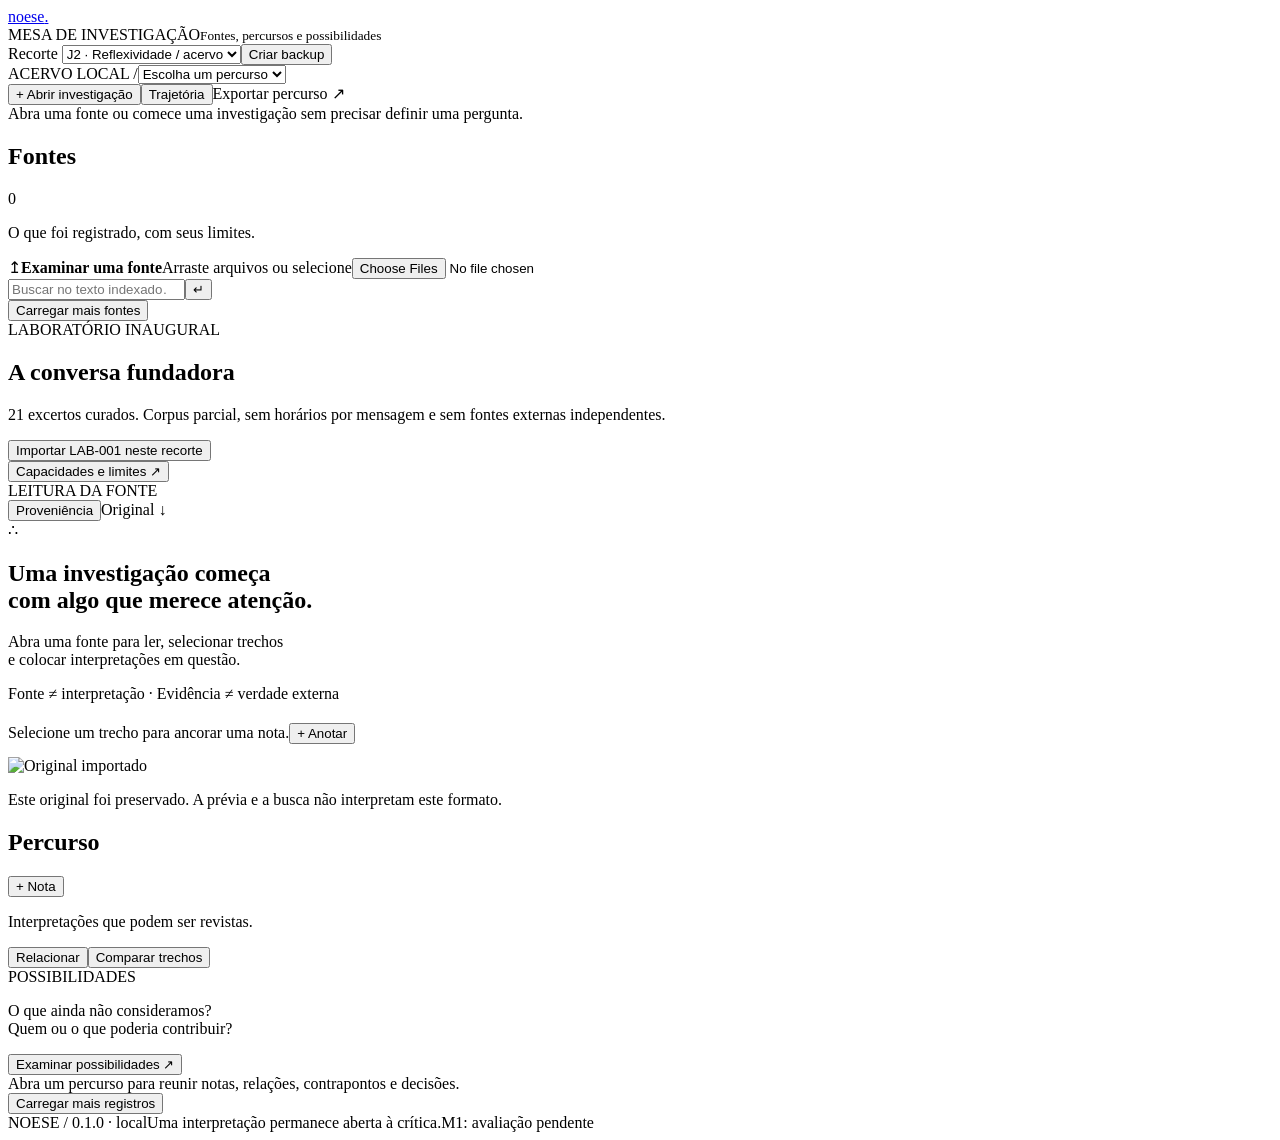
==== web/index.html @ 9e94a11e "feat: implement local NOESE investigation workbench" ====
<!doctype html>
<html lang="pt-BR">
  <head>
    <meta charset="utf-8" />
    <meta name="viewport" content="width=device-width, initial-scale=1" />
    <title>NOESE — Mesa de investigação</title>
    <link rel="stylesheet" href="/style.css" />
    <script src="/app.js" defer></script>
  </head>
  <body>
    <header>
      <a class="brand" href="/"
        >n<span>o</span>ese<span class="brand-dot">.</span></a
      >
      <div class="identity">
        MESA DE INVESTIGAÇÃO<small>Fontes, percursos e possibilidades</small>
      </div>
      <div class="header-actions">
        <label
          >Recorte
          <select id="window" aria-label="Janela de conhecimento">
            <option value="0">J0 · Concepção</option>
            <option value="1">J1 · Contraste</option>
            <option value="2" selected>J2 · Reflexividade / acervo</option>
          </select></label
        ><button id="backup" class="quiet">Criar backup</button>
      </div>
    </header>
    <div class="toolbar">
      <div>
        <span class="live-dot"></span> ACERVO LOCAL
        <span class="separator">/</span
        ><select id="inquiry" aria-label="Investigação atual">
          <option value="">Escolha um percurso</option>
        </select>
      </div>
      <div>
        <button id="new-inquiry">+ Abrir investigação</button
        ><button id="timeline" class="quiet hidden">Trajetória</button
        ><a id="export" class="button quiet hidden">Exportar percurso ↗</a>
      </div>
    </div>
    <div id="status" role="status" aria-live="polite">
      Abra uma fonte ou comece uma investigação sem precisar definir uma
      pergunta.
    </div>
    <main>
      <aside class="sources">
        <div class="section-heading">
          <h1>Fontes</h1>
          <span id="source-count" class="count">0</span>
        </div>
        <p class="muted">O que foi registrado, com seus limites.</p>
        <label id="drop" class="dropzone" tabindex="0">
          <span class="upload-icon">↥</span><strong>Examinar uma fonte</strong
          ><span>Arraste arquivos ou selecione</span
          ><input id="upload" type="file" multiple class="sr-only"
        /></label>
        <form id="search-form" class="search">
          <input
            id="search"
            type="search"
            placeholder="Buscar no texto indexado…"
            aria-label="Buscar nas fontes"
          /><button aria-label="Buscar">↵</button>
        </form>
        <div id="source-list" class="source-list"></div>
        <button id="more-sources" class="quiet hidden">
          Carregar mais fontes
        </button>
        <div class="lab-box">
          <span class="eyebrow">LABORATÓRIO INAUGURAL</span>
          <h2>A conversa fundadora</h2>
          <p>
            21 excertos curados. Corpus parcial, sem horários por mensagem e sem
            fontes externas independentes.
          </p>
          <button id="lab">Importar LAB-001 neste recorte</button>
        </div>
        <button id="capabilities" class="quiet wide">
          Capacidades e limites ↗
        </button>
      </aside>
      <section class="reader">
        <div class="section-heading">
          <span class="eyebrow">LEITURA DA FONTE</span>
          <div>
            <button id="source-history" class="quiet hidden">
              Proveniência</button
            ><a id="original" class="button quiet hidden">Original ↓</a>
          </div>
        </div>
        <div id="reader-empty" class="empty">
          <div class="orb">∴</div>
          <h1>Uma investigação começa<br />com algo que merece atenção.</h1>
          <p>
            Abra uma fonte para ler, selecionar trechos<br />e colocar
            interpretações em questão.
          </p>
          <span class="footnote"
            >Fonte ≠ interpretação · Evidência ≠ verdade externa</span
          >
        </div>
        <div id="reader-body" class="hidden">
          <h1 id="source-title"></h1>
          <div id="source-meta" class="meta"></div>
          <div id="selection-bar">
            <span id="selection-label"
              >Selecione um trecho para ancorar uma nota.</span
            ><button id="annotate">+ Anotar</button>
          </div>
          <pre id="source-text" tabindex="0"></pre>
          <img id="source-image" alt="Original importado" class="hidden" />
          <p id="preview-limit" class="hidden muted">
            Este original foi preservado. A prévia e a busca não interpretam
            este formato.
          </p>
        </div>
      </section>
      <aside class="investigation">
        <div class="section-heading">
          <h1>Percurso</h1>
          <button id="free-note" class="quiet">+ Nota</button>
        </div>
        <p class="muted">Interpretações que podem ser revistas.</p>
        <div class="investigation-actions">
          <button id="relate">Relacionar</button
          ><button id="compare">Comparar trechos</button>
        </div>
        <div class="exploration">
          <span class="eyebrow">POSSIBILIDADES</span>
          <p>
            O que ainda não consideramos?<br />Quem ou o que poderia contribuir?
          </p>
          <button id="explore">Examinar possibilidades ↗</button>
        </div>
        <div id="candidate-list"></div>
        <div id="notes-empty" class="small-empty">
          Abra um percurso para reunir notas, relações, contrapontos e decisões.
        </div>
        <div id="notes"></div>
        <button id="more-notes" class="quiet hidden">
          Carregar mais registros
        </button>
      </aside>
    </main>
    <footer>
      <span>NOESE <span class="muted">/ 0.1.0 · local</span></span
      ><span>Uma interpretação permanece aberta à crítica.</span
      ><span class="muted">M1: avaliação pendente</span>
    </footer>
    <dialog id="dialog">
      <form id="dialog-form">
        <div class="section-heading">
          <h2 id="dialog-title"></h2>
          <button
            id="dialog-close"
            type="button"
            class="quiet"
            aria-label="Fechar"
          >
            ✕
          </button>
        </div>
        <div id="dialog-content"></div>
        <div id="dialog-actions">
          <button id="dialog-cancel" type="button" class="quiet">
            Cancelar</button
          ><button id="dialog-submit" type="submit" class="primary">
            Salvar
          </button>
        </div>
      </form>
    </dialog>
  </body>
</html>
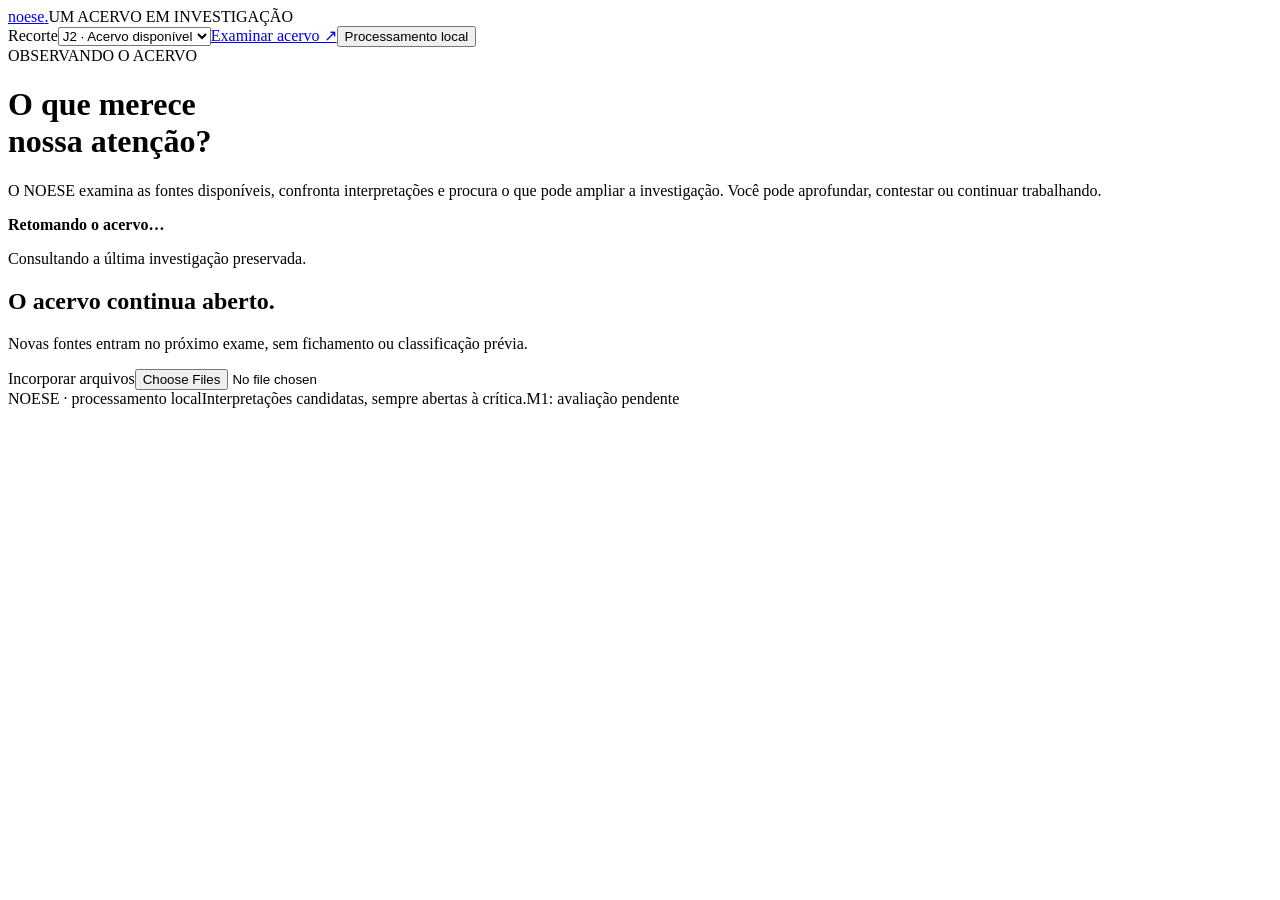
==== commit 5220f502: "feat: add experimental source-grounded investigator and attention view" ====
--- a/web/index.html
+++ b/web/index.html
@@ -2,175 +2,78 @@
 <html lang="pt-BR">
   <head>
     <meta charset="utf-8" />
-    <meta name="viewport" content="width=device-width, initial-scale=1" />
-    <title>NOESE — Mesa de investigação</title>
-    <link rel="stylesheet" href="/style.css" />
-    <script src="/app.js" defer></script>
+    <meta name="viewport" content="width=device-width,initial-scale=1" />
+    <title>NOESE — O que merece atenção?</title>
+    <link rel="stylesheet" href="/attention.css" />
+    <script src="/attention.js" defer></script>
   </head>
   <body>
     <header>
-      <a class="brand" href="/"
-        >n<span>o</span>ese<span class="brand-dot">.</span></a
-      >
-      <div class="identity">
-        MESA DE INVESTIGAÇÃO<small>Fontes, percursos e possibilidades</small>
-      </div>
-      <div class="header-actions">
-        <label
-          >Recorte
-          <select id="window" aria-label="Janela de conhecimento">
+      <a href="/" class="brand">noese<span>.</span></a
+      ><span class="identity">UM ACERVO EM INVESTIGAÇÃO</span>
+      <nav>
+        <label class="window-label"
+          >Recorte<select id="window">
             <option value="0">J0 · Concepção</option>
             <option value="1">J1 · Contraste</option>
-            <option value="2" selected>J2 · Reflexividade / acervo</option>
+            <option value="2" selected>J2 · Acervo disponível</option>
           </select></label
-        ><button id="backup" class="quiet">Criar backup</button>
+        ><a href="/mesa">Examinar acervo ↗</a
+        ><button id="settings-button" class="text-button">
+          Processamento local
+        </button>
+      </nav>
+    </header>
+    <main>
+      <div class="eyebrow">
+        <span class="live-dot"></span
+        ><span id="archive-label">OBSERVANDO O ACERVO</span>
       </div>
-    </header>
-    <div class="toolbar">
-      <div>
-        <span class="live-dot"></span> ACERVO LOCAL
-        <span class="separator">/</span
-        ><select id="inquiry" aria-label="Investigação atual">
-          <option value="">Escolha um percurso</option>
-        </select>
-      </div>
-      <div>
-        <button id="new-inquiry">+ Abrir investigação</button
-        ><button id="timeline" class="quiet hidden">Trajetória</button
-        ><a id="export" class="button quiet hidden">Exportar percurso ↗</a>
-      </div>
-    </div>
-    <div id="status" role="status" aria-live="polite">
-      Abra uma fonte ou comece uma investigação sem precisar definir uma
-      pergunta.
-    </div>
-    <main>
-      <aside class="sources">
-        <div class="section-heading">
-          <h1>Fontes</h1>
-          <span id="source-count" class="count">0</span>
+      <h1>O que merece<br />nossa atenção<span>?</span></h1>
+      <p class="intro">
+        O NOESE examina as fontes disponíveis, confronta interpretações e
+        procura o que pode ampliar a investigação. Você pode aprofundar,
+        contestar ou continuar trabalhando.
+      </p>
+      <div id="message" role="status" aria-live="polite"></div>
+      <section id="activity" class="activity">
+        <div class="activity-line">
+          <span id="activity-dot" class="activity-dot"></span
+          ><strong id="activity-title">Retomando o acervo…</strong
+          ><span id="activity-model"></span>
         </div>
-        <p class="muted">O que foi registrado, com seus limites.</p>
-        <label id="drop" class="dropzone" tabindex="0">
-          <span class="upload-icon">↥</span><strong>Examinar uma fonte</strong
-          ><span>Arraste arquivos ou selecione</span
-          ><input id="upload" type="file" multiple class="sr-only"
-        /></label>
-        <form id="search-form" class="search">
-          <input
-            id="search"
-            type="search"
-            placeholder="Buscar no texto indexado…"
-            aria-label="Buscar nas fontes"
-          /><button aria-label="Buscar">↵</button>
-        </form>
-        <div id="source-list" class="source-list"></div>
-        <button id="more-sources" class="quiet hidden">
-          Carregar mais fontes
-        </button>
-        <div class="lab-box">
-          <span class="eyebrow">LABORATÓRIO INAUGURAL</span>
-          <h2>A conversa fundadora</h2>
+        <p id="activity-detail">
+          Consultando a última investigação preservada.
+        </p>
+      </section>
+      <div id="report"></div>
+      <div id="limits"></div>
+      <section class="add-sources">
+        <div>
+          <h2>O acervo continua aberto.</h2>
           <p>
-            21 excertos curados. Corpus parcial, sem horários por mensagem e sem
-            fontes externas independentes.
-          </p>
-          <button id="lab">Importar LAB-001 neste recorte</button>
-        </div>
-        <button id="capabilities" class="quiet wide">
-          Capacidades e limites ↗
-        </button>
-      </aside>
-      <section class="reader">
-        <div class="section-heading">
-          <span class="eyebrow">LEITURA DA FONTE</span>
-          <div>
-            <button id="source-history" class="quiet hidden">
-              Proveniência</button
-            ><a id="original" class="button quiet hidden">Original ↓</a>
-          </div>
-        </div>
-        <div id="reader-empty" class="empty">
-          <div class="orb">∴</div>
-          <h1>Uma investigação começa<br />com algo que merece atenção.</h1>
-          <p>
-            Abra uma fonte para ler, selecionar trechos<br />e colocar
-            interpretações em questão.
-          </p>
-          <span class="footnote"
-            >Fonte ≠ interpretação · Evidência ≠ verdade externa</span
-          >
-        </div>
-        <div id="reader-body" class="hidden">
-          <h1 id="source-title"></h1>
-          <div id="source-meta" class="meta"></div>
-          <div id="selection-bar">
-            <span id="selection-label"
-              >Selecione um trecho para ancorar uma nota.</span
-            ><button id="annotate">+ Anotar</button>
-          </div>
-          <pre id="source-text" tabindex="0"></pre>
-          <img id="source-image" alt="Original importado" class="hidden" />
-          <p id="preview-limit" class="hidden muted">
-            Este original foi preservado. A prévia e a busca não interpretam
-            este formato.
+            Novas fontes entram no próximo exame, sem fichamento ou
+            classificação prévia.
           </p>
         </div>
+        <label class="button upload-label"
+          >Incorporar arquivos<input id="upload" type="file" multiple
+        /></label>
       </section>
-      <aside class="investigation">
-        <div class="section-heading">
-          <h1>Percurso</h1>
-          <button id="free-note" class="quiet">+ Nota</button>
-        </div>
-        <p class="muted">Interpretações que podem ser revistas.</p>
-        <div class="investigation-actions">
-          <button id="relate">Relacionar</button
-          ><button id="compare">Comparar trechos</button>
-        </div>
-        <div class="exploration">
-          <span class="eyebrow">POSSIBILIDADES</span>
-          <p>
-            O que ainda não consideramos?<br />Quem ou o que poderia contribuir?
-          </p>
-          <button id="explore">Examinar possibilidades ↗</button>
-        </div>
-        <div id="candidate-list"></div>
-        <div id="notes-empty" class="small-empty">
-          Abra um percurso para reunir notas, relações, contrapontos e decisões.
-        </div>
-        <div id="notes"></div>
-        <button id="more-notes" class="quiet hidden">
-          Carregar mais registros
+      <footer>
+        <span>NOESE · processamento local</span
+        ><span>Interpretações candidatas, sempre abertas à crítica.</span
+        ><span>M1: avaliação pendente</span>
+      </footer>
+    </main>
+    <dialog id="dialog">
+      <div class="dialog-heading">
+        <h2 id="dialog-title"></h2>
+        <button id="close-dialog" class="text-button" aria-label="Fechar">
+          ✕
         </button>
-      </aside>
-    </main>
-    <footer>
-      <span>NOESE <span class="muted">/ 0.1.0 · local</span></span
-      ><span>Uma interpretação permanece aberta à crítica.</span
-      ><span class="muted">M1: avaliação pendente</span>
-    </footer>
-    <dialog id="dialog">
-      <form id="dialog-form">
-        <div class="section-heading">
-          <h2 id="dialog-title"></h2>
-          <button
-            id="dialog-close"
-            type="button"
-            class="quiet"
-            aria-label="Fechar"
-          >
-            ✕
-          </button>
-        </div>
-        <div id="dialog-content"></div>
-        <div id="dialog-actions">
-          <button id="dialog-cancel" type="button" class="quiet">
-            Cancelar</button
-          ><button id="dialog-submit" type="submit" class="primary">
-            Salvar
-          </button>
-        </div>
-      </form>
+      </div>
+      <div id="dialog-body"></div>
     </dialog>
   </body>
 </html>
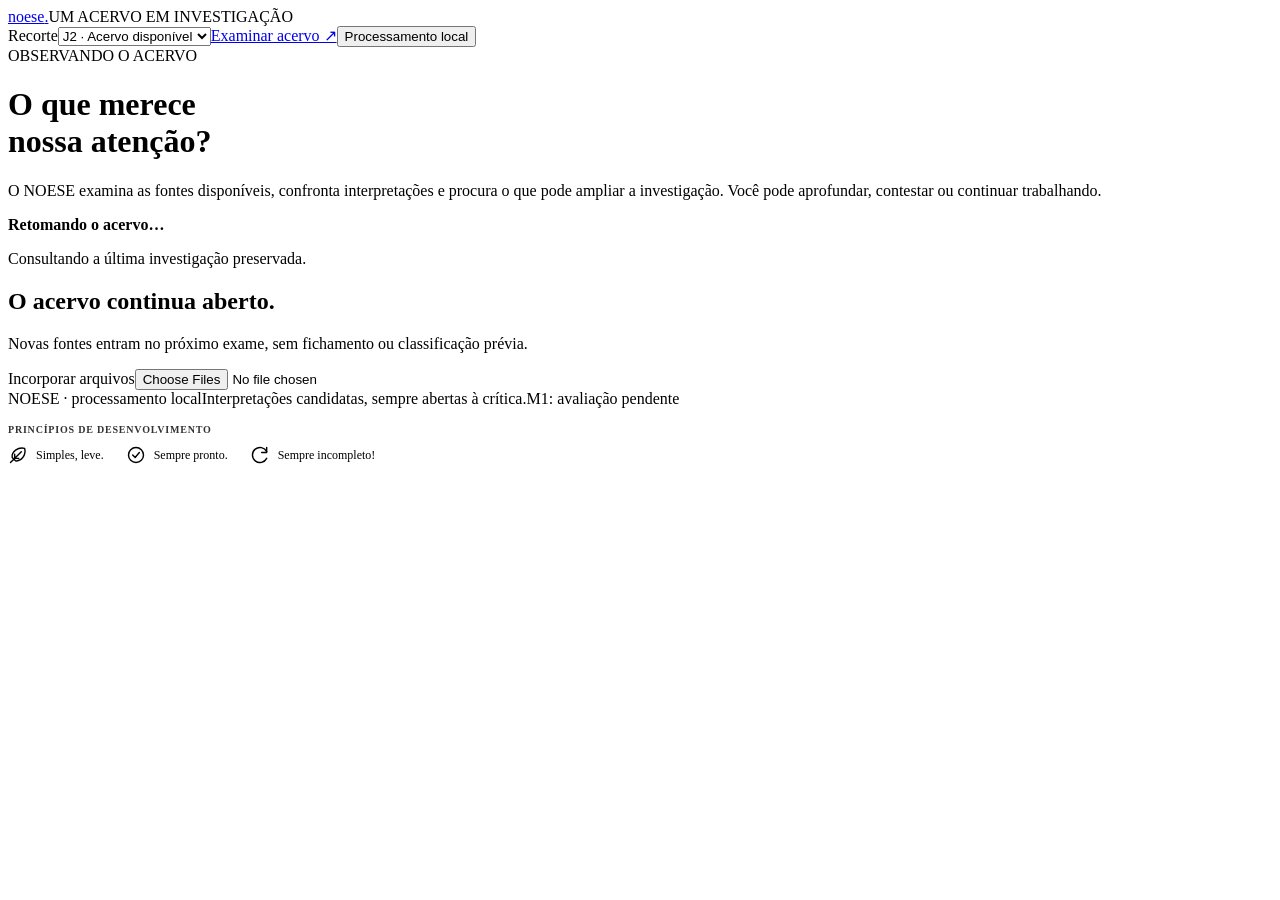
==== commit ccc5643e: "docs: add shared development principles section and assets" ====
--- a/web/index.html
+++ b/web/index.html
@@ -6,7 +6,16 @@
     <title>NOESE — O que merece atenção?</title>
     <link rel="stylesheet" href="/attention.css" />
     <script src="/attention.js" defer></script>
-  </head>
+  <style>
+/* Princípios SisTer: compromissos de desenvolvimento, independentes da saúde do serviço. */
+.sister-principles{grid-column:1/-1;padding:16px 0;font:inherit;color:inherit}
+.sister-principles-title{display:block;font-size:10px;font-weight:700;letter-spacing:.08em;opacity:.8}
+.sister-principles-list{list-style:none!important;display:flex;flex-wrap:wrap;gap:10px 22px;margin:10px 0 0!important;padding:0!important}
+.sister-principles-list li{display:flex!important;align-items:center;gap:8px;font-size:12px;line-height:1.5;color:inherit}
+.sister-principles-list svg{display:block;width:20px!important;height:20px!important;flex:0 0 20px;fill:none!important;stroke:currentColor!important;stroke-width:1.7;stroke-linecap:round;stroke-linejoin:round}
+aside .sister-principles-list{display:grid;gap:8px}
+</style>
+</head>
   <body>
     <header>
       <a href="/" class="brand">noese<span>.</span></a
@@ -65,7 +74,7 @@
         ><span>Interpretações candidatas, sempre abertas à crítica.</span
         ><span>M1: avaliação pendente</span>
       </footer>
-    </main>
+    <section class="sister-principles" aria-label="Princípios de desenvolvimento"><span class="sister-principles-title">PRINCÍPIOS DE DESENVOLVIMENTO</span><ul class="sister-principles-list"><li><svg viewBox="0 0 24 24" width="20" height="20" aria-hidden="true"><path d="M20 4C12 2 4 8 5 15l4 4c7 1 13-7 11-15Z"/><path d="M3 21 16 8M8 16v-5m0 5h5"/></svg><span>Simples, leve.</span></li><li><svg viewBox="0 0 24 24" width="20" height="20" aria-hidden="true"><circle cx="12" cy="12" r="9"/><path d="m8 12 3 3 5-6"/></svg><span>Sempre pronto.</span></li><li><svg viewBox="0 0 24 24" width="20" height="20" aria-hidden="true"><path d="M20 8a9 9 0 1 0 0 8"/><path d="M20 3v6h-6"/></svg><span>Sempre incompleto!</span></li></ul></section></main>
     <dialog id="dialog">
       <div class="dialog-heading">
         <h2 id="dialog-title"></h2>
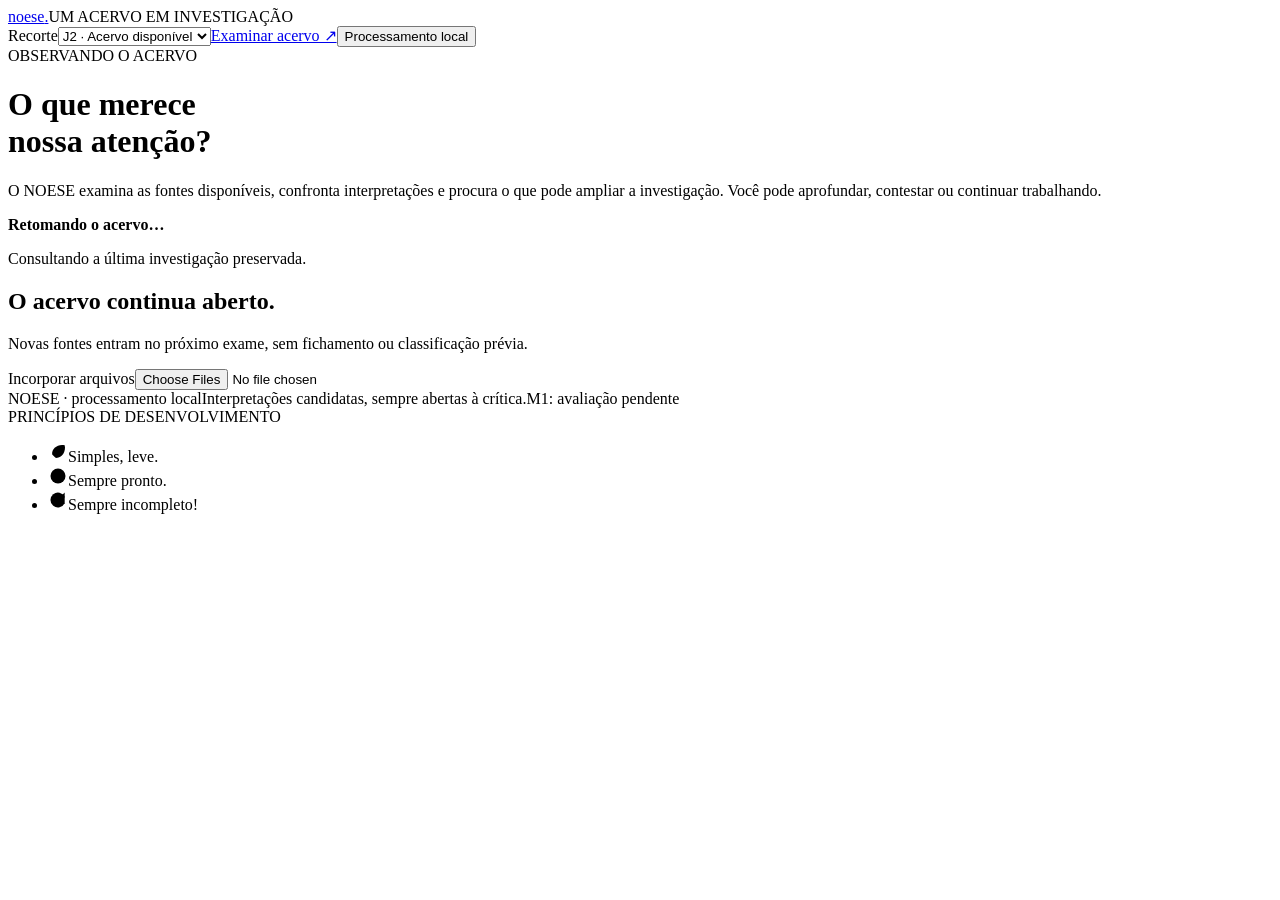
==== commit 0e863825: "fix(web): move sister-principles CSS from inline style to attention.css for CSP" ====
--- a/web/index.html
+++ b/web/index.html
@@ -6,16 +6,7 @@
     <title>NOESE — O que merece atenção?</title>
     <link rel="stylesheet" href="/attention.css" />
     <script src="/attention.js" defer></script>
-  <style>
-/* Princípios SisTer: compromissos de desenvolvimento, independentes da saúde do serviço. */
-.sister-principles{grid-column:1/-1;padding:16px 0;font:inherit;color:inherit}
-.sister-principles-title{display:block;font-size:10px;font-weight:700;letter-spacing:.08em;opacity:.8}
-.sister-principles-list{list-style:none!important;display:flex;flex-wrap:wrap;gap:10px 22px;margin:10px 0 0!important;padding:0!important}
-.sister-principles-list li{display:flex!important;align-items:center;gap:8px;font-size:12px;line-height:1.5;color:inherit}
-.sister-principles-list svg{display:block;width:20px!important;height:20px!important;flex:0 0 20px;fill:none!important;stroke:currentColor!important;stroke-width:1.7;stroke-linecap:round;stroke-linejoin:round}
-aside .sister-principles-list{display:grid;gap:8px}
-</style>
-</head>
+  </head>
   <body>
     <header>
       <a href="/" class="brand">noese<span>.</span></a
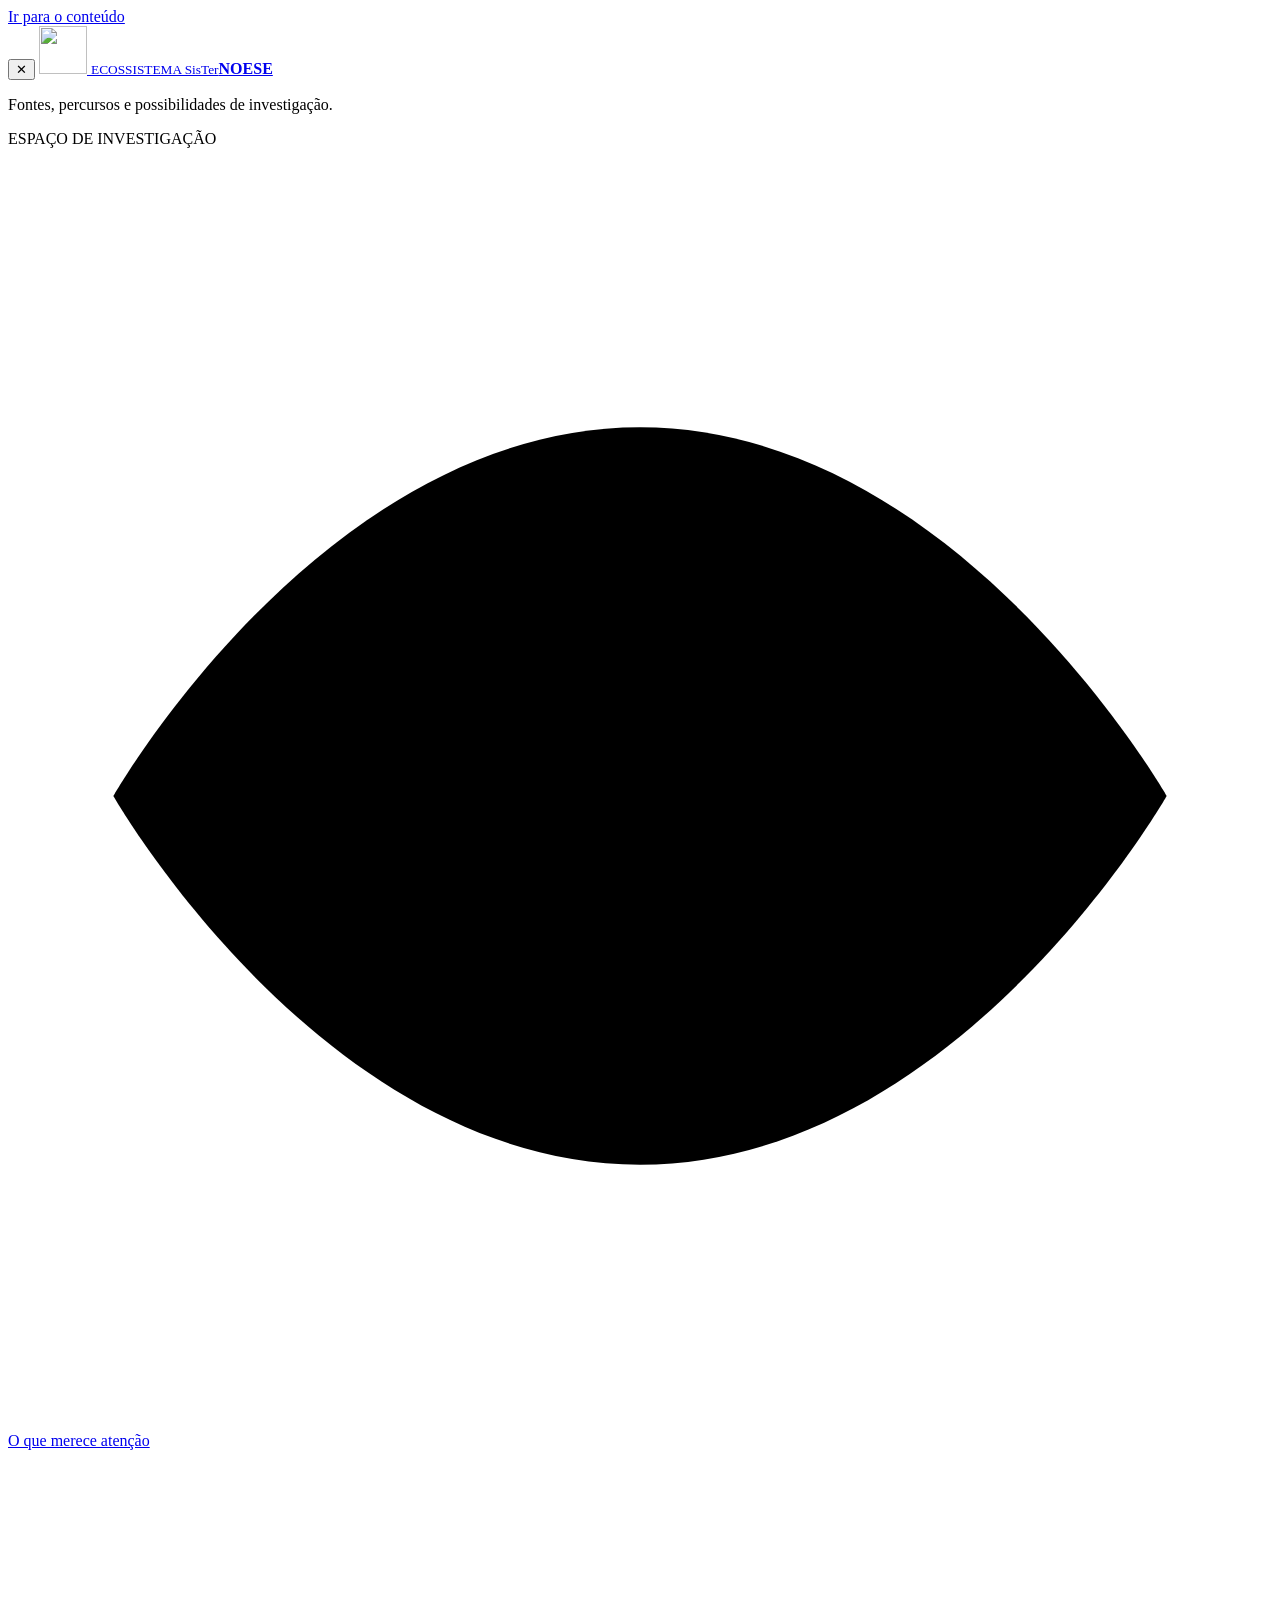
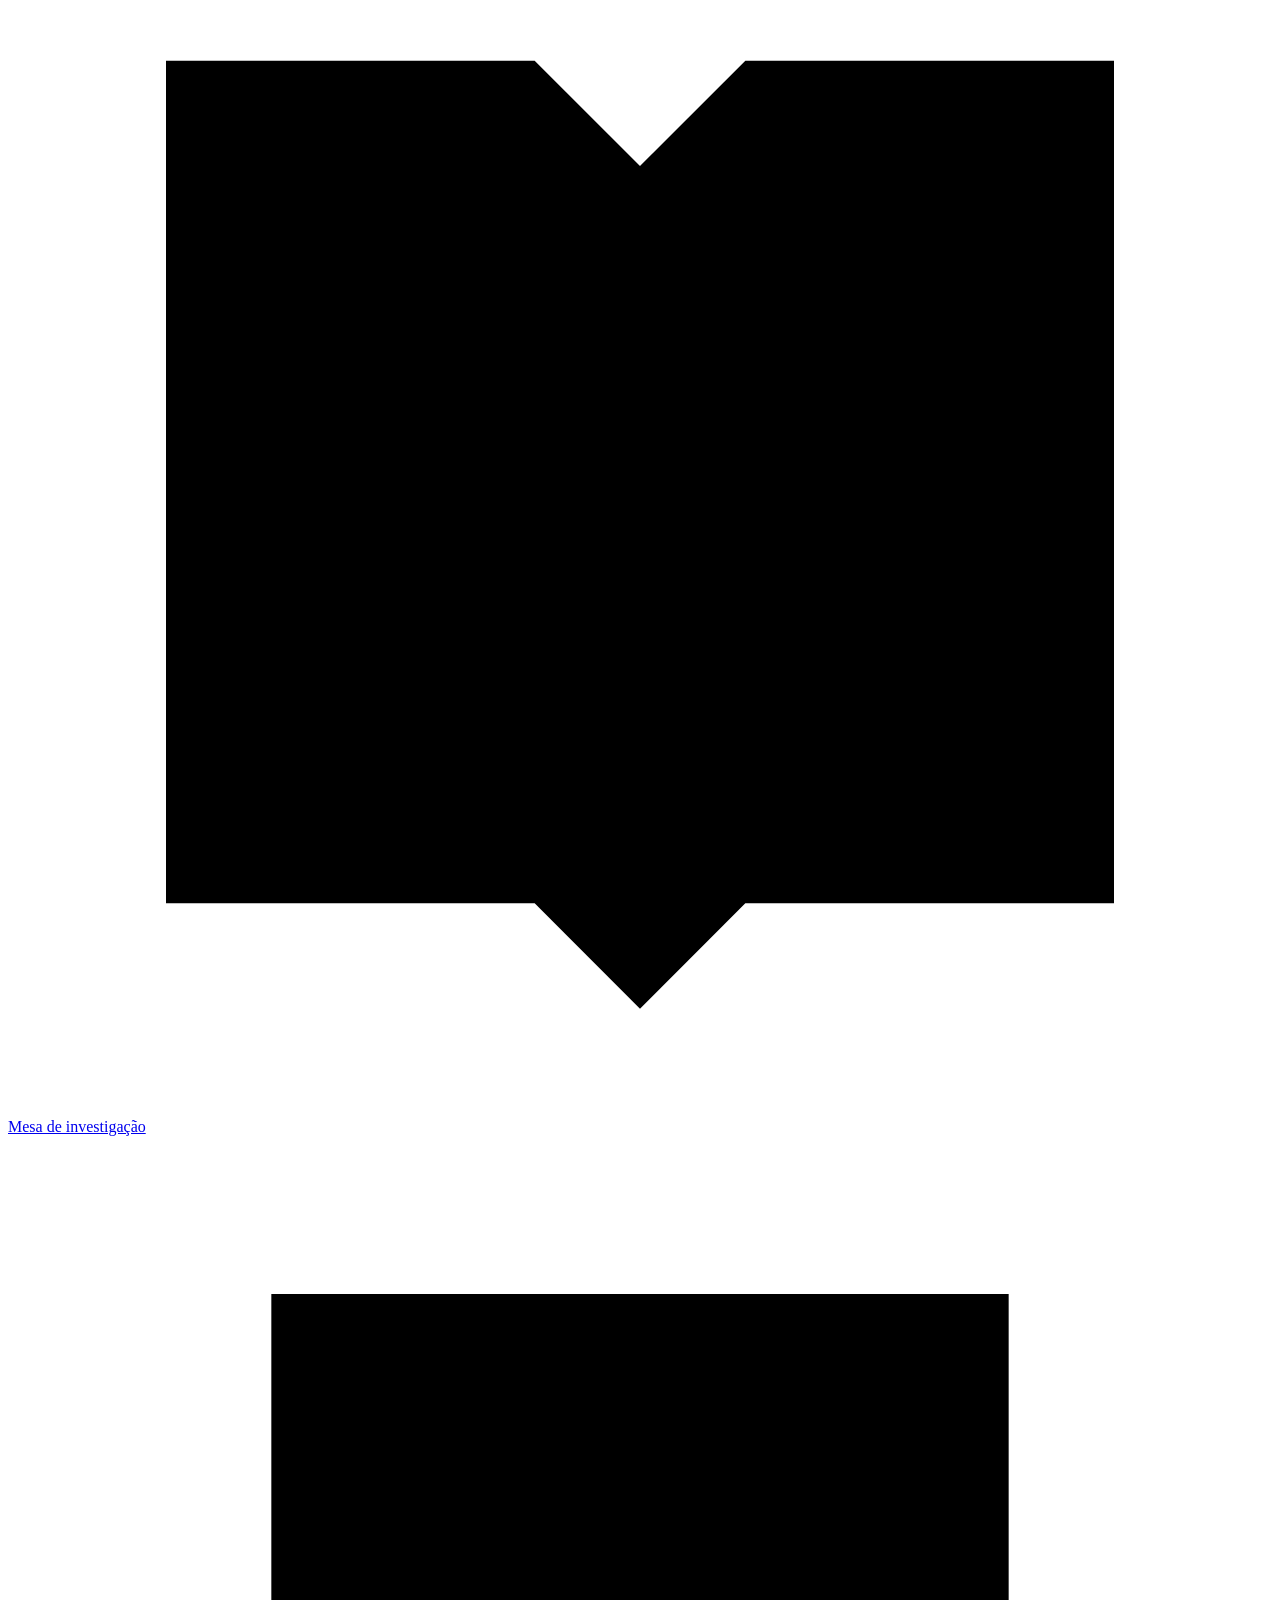
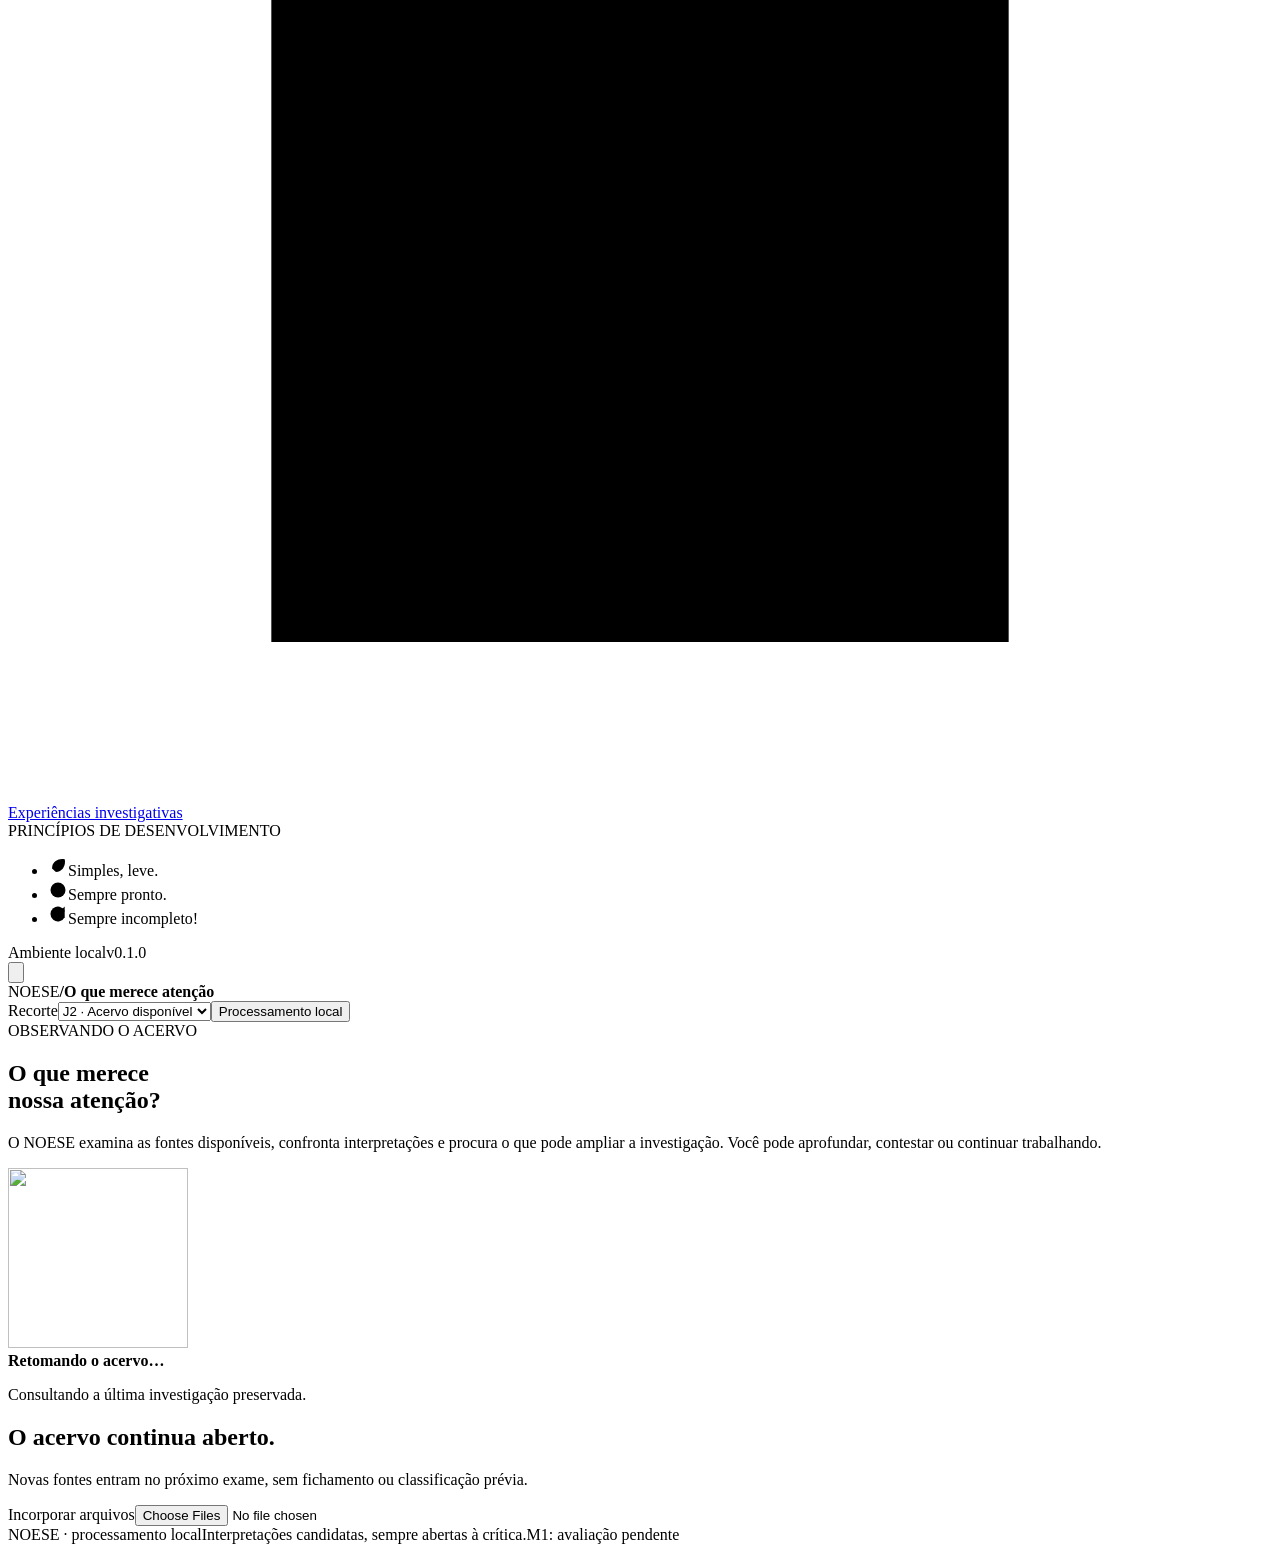
==== commit 44aad09e: "feat: preserve investigative experiences and adopt SisTer visual identity" ====
--- a/web/index.html
+++ b/web/index.html
@@ -5,67 +5,203 @@
     <meta name="viewport" content="width=device-width,initial-scale=1" />
     <title>NOESE — O que merece atenção?</title>
     <link rel="stylesheet" href="/attention.css" />
+    <link rel="stylesheet" href="/identity.css" />
+    <meta name="theme-color" content="#071e38" />
+    <link rel="icon" type="image/svg+xml" href="/favicon.svg" />
+    <script src="/identity.js" defer></script>
     <script src="/attention.js" defer></script>
   </head>
-  <body>
-    <header>
-      <a href="/" class="brand">noese<span>.</span></a
-      ><span class="identity">UM ACERVO EM INVESTIGAÇÃO</span>
-      <nav>
-        <label class="window-label"
-          >Recorte<select id="window">
-            <option value="0">J0 · Concepção</option>
-            <option value="1">J1 · Contraste</option>
-            <option value="2" selected>J2 · Acervo disponível</option>
-          </select></label
-        ><a href="/mesa">Examinar acervo ↗</a
-        ><button id="settings-button" class="text-button">
-          Processamento local
+  <body class="attention-page">
+    <a class="sister-skip" href="#main">Ir para o conteúdo</a>
+    <div class="sister-shell">
+      <aside
+        class="sister-sidebar"
+        id="sister-sidebar"
+        aria-label="Navegação principal"
+      >
+        <button
+          type="button"
+          class="sister-nav-close"
+          id="sister-nav-close"
+          aria-label="Fechar navegação"
+        >
+          ✕
         </button>
-      </nav>
-    </header>
-    <main>
-      <div class="eyebrow">
-        <span class="live-dot"></span
-        ><span id="archive-label">OBSERVANDO O ACERVO</span>
+        <a class="sister-brand" href="/" aria-label="NOESE, início">
+          <img
+            class="sister-mark"
+            src="/noese-symbol.svg"
+            width="48"
+            height="48"
+            alt=""
+          />
+          <span class="sister-brand-words"
+            ><small>ECOSSISTEMA SisTer</small><strong>NOESE</strong></span
+          >
+        </a>
+        <p class="sister-subtitle">
+          Fontes, percursos e possibilidades de investigação.
+        </p>
+        <p class="sister-nav-label">ESPAÇO DE INVESTIGAÇÃO</p>
+        <nav class="sister-nav" aria-label="Seções do NOESE">
+          <a href="/" aria-current="page"
+            ><svg viewBox="0 0 24 24" aria-hidden="true">
+              <path d="M2 12s4-7 10-7 10 7 10 7-4 7-10 7S2 12 2 12Z" />
+              <circle cx="12" cy="12" r="3" /></svg
+            >O que merece atenção</a
+          >
+          <a href="/mesa"
+            ><svg viewBox="0 0 24 24" aria-hidden="true">
+              <path
+                d="M3 4h7l2 2 2-2h7v16h-7l-2 2-2-2H3V4ZM12 6v16M6 9h3m-3 4h3m6-4h3m-3 4h3"
+              /></svg
+            >Mesa de investigação</a
+          >
+          <a href="/experiencias"
+            ><svg viewBox="0 0 24 24" aria-hidden="true">
+              <path d="M5 3h14v18H5zM8 7h8M8 11h8M8 15h5" /></svg
+            >Experiências investigativas</a
+          >
+        </nav>
+        <div class="sister-sidebar-bottom">
+          <section
+            class="sister-principles"
+            aria-label="Princípios de desenvolvimento"
+          >
+            <span class="sister-principles-title"
+              >PRINCÍPIOS DE DESENVOLVIMENTO</span
+            >
+            <ul class="sister-principles-list">
+              <li>
+                <svg
+                  viewBox="0 0 24 24"
+                  width="20"
+                  height="20"
+                  aria-hidden="true"
+                >
+                  <path d="M20 4C12 2 4 8 5 15l4 4c7 1 13-7 11-15Z" />
+                  <path d="M3 21 16 8M8 16v-5m0 5h5" /></svg
+                ><span>Simples, leve.</span>
+              </li>
+              <li>
+                <svg
+                  viewBox="0 0 24 24"
+                  width="20"
+                  height="20"
+                  aria-hidden="true"
+                >
+                  <circle cx="12" cy="12" r="9" />
+                  <path d="m8 12 3 3 5-6" /></svg
+                ><span>Sempre pronto.</span>
+              </li>
+              <li>
+                <svg
+                  viewBox="0 0 24 24"
+                  width="20"
+                  height="20"
+                  aria-hidden="true"
+                >
+                  <path d="M20 8a9 9 0 1 0 0 8" />
+                  <path d="M20 3v6h-6" /></svg
+                ><span>Sempre incompleto!</span>
+              </li>
+            </ul>
+          </section>
+          <div class="sister-local">Ambiente local<span>v0.1.0</span></div>
+        </div>
+      </aside>
+      <button
+        type="button"
+        id="sister-scrim"
+        class="sister-scrim"
+        aria-label="Fechar navegação"
+        hidden
+      ></button>
+      <div class="sister-workspace">
+        <header class="sister-topbar">
+          <button
+            type="button"
+            class="sister-menu"
+            id="sister-menu"
+            aria-label="Abrir navegação"
+            aria-controls="sister-sidebar"
+            aria-expanded="false"
+          >
+            <svg viewBox="0 0 24 24" aria-hidden="true">
+              <path d="M4 6h16M4 12h16M4 18h16" />
+            </svg>
+          </button>
+          <div class="sister-crumb">
+            <span>NOESE</span><b aria-hidden="true">/</b
+            ><strong>O que merece atenção</strong>
+          </div>
+          <div class="attention-controls">
+            <label class="window-label"
+              >Recorte<select id="window" aria-label="Janela de conhecimento">
+                <option value="0">J0 · Concepção</option>
+                <option value="1">J1 · Contraste</option>
+                <option value="2" selected>J2 · Acervo disponível</option>
+              </select></label
+            ><button id="settings-button" class="text-button">
+              Processamento local
+            </button>
+          </div>
+        </header>
+        <main id="main" tabindex="-1">
+          <section class="attention-hero" aria-label="Investigação do acervo">
+            <div class="attention-hero-copy">
+              <div class="eyebrow">
+                <span class="live-dot"></span
+                ><span id="archive-label">OBSERVANDO O ACERVO</span>
+              </div>
+              <h1>O que merece<br />nossa atenção<span>?</span></h1>
+              <p class="intro">
+                O NOESE examina as fontes disponíveis, confronta interpretações
+                e procura o que pode ampliar a investigação. Você pode
+                aprofundar, contestar ou continuar trabalhando.
+              </p>
+            </div>
+            <img
+              class="attention-hero-mark"
+              src="/noese-symbol.svg"
+              width="180"
+              height="180"
+              alt=""
+            />
+          </section>
+          <div id="message" role="status" aria-live="polite"></div>
+          <section id="activity" class="activity">
+            <div class="activity-line">
+              <span id="activity-dot" class="activity-dot"></span
+              ><strong id="activity-title">Retomando o acervo…</strong
+              ><span id="activity-model"></span>
+            </div>
+            <p id="activity-detail">
+              Consultando a última investigação preservada.
+            </p>
+          </section>
+          <div id="report"></div>
+          <div id="limits"></div>
+          <section class="add-sources">
+            <div>
+              <h2>O acervo continua aberto.</h2>
+              <p>
+                Novas fontes entram no próximo exame, sem fichamento ou
+                classificação prévia.
+              </p>
+            </div>
+            <label class="button upload-label"
+              >Incorporar arquivos<input id="upload" type="file" multiple
+            /></label>
+          </section>
+          <footer>
+            <span>NOESE · processamento local</span
+            ><span>Interpretações candidatas, sempre abertas à crítica.</span
+            ><span>M1: avaliação pendente</span>
+          </footer>
+        </main>
       </div>
-      <h1>O que merece<br />nossa atenção<span>?</span></h1>
-      <p class="intro">
-        O NOESE examina as fontes disponíveis, confronta interpretações e
-        procura o que pode ampliar a investigação. Você pode aprofundar,
-        contestar ou continuar trabalhando.
-      </p>
-      <div id="message" role="status" aria-live="polite"></div>
-      <section id="activity" class="activity">
-        <div class="activity-line">
-          <span id="activity-dot" class="activity-dot"></span
-          ><strong id="activity-title">Retomando o acervo…</strong
-          ><span id="activity-model"></span>
-        </div>
-        <p id="activity-detail">
-          Consultando a última investigação preservada.
-        </p>
-      </section>
-      <div id="report"></div>
-      <div id="limits"></div>
-      <section class="add-sources">
-        <div>
-          <h2>O acervo continua aberto.</h2>
-          <p>
-            Novas fontes entram no próximo exame, sem fichamento ou
-            classificação prévia.
-          </p>
-        </div>
-        <label class="button upload-label"
-          >Incorporar arquivos<input id="upload" type="file" multiple
-        /></label>
-      </section>
-      <footer>
-        <span>NOESE · processamento local</span
-        ><span>Interpretações candidatas, sempre abertas à crítica.</span
-        ><span>M1: avaliação pendente</span>
-      </footer>
-    <section class="sister-principles" aria-label="Princípios de desenvolvimento"><span class="sister-principles-title">PRINCÍPIOS DE DESENVOLVIMENTO</span><ul class="sister-principles-list"><li><svg viewBox="0 0 24 24" width="20" height="20" aria-hidden="true"><path d="M20 4C12 2 4 8 5 15l4 4c7 1 13-7 11-15Z"/><path d="M3 21 16 8M8 16v-5m0 5h5"/></svg><span>Simples, leve.</span></li><li><svg viewBox="0 0 24 24" width="20" height="20" aria-hidden="true"><circle cx="12" cy="12" r="9"/><path d="m8 12 3 3 5-6"/></svg><span>Sempre pronto.</span></li><li><svg viewBox="0 0 24 24" width="20" height="20" aria-hidden="true"><path d="M20 8a9 9 0 1 0 0 8"/><path d="M20 3v6h-6"/></svg><span>Sempre incompleto!</span></li></ul></section></main>
+    </div>
     <dialog id="dialog">
       <div class="dialog-heading">
         <h2 id="dialog-title"></h2>
